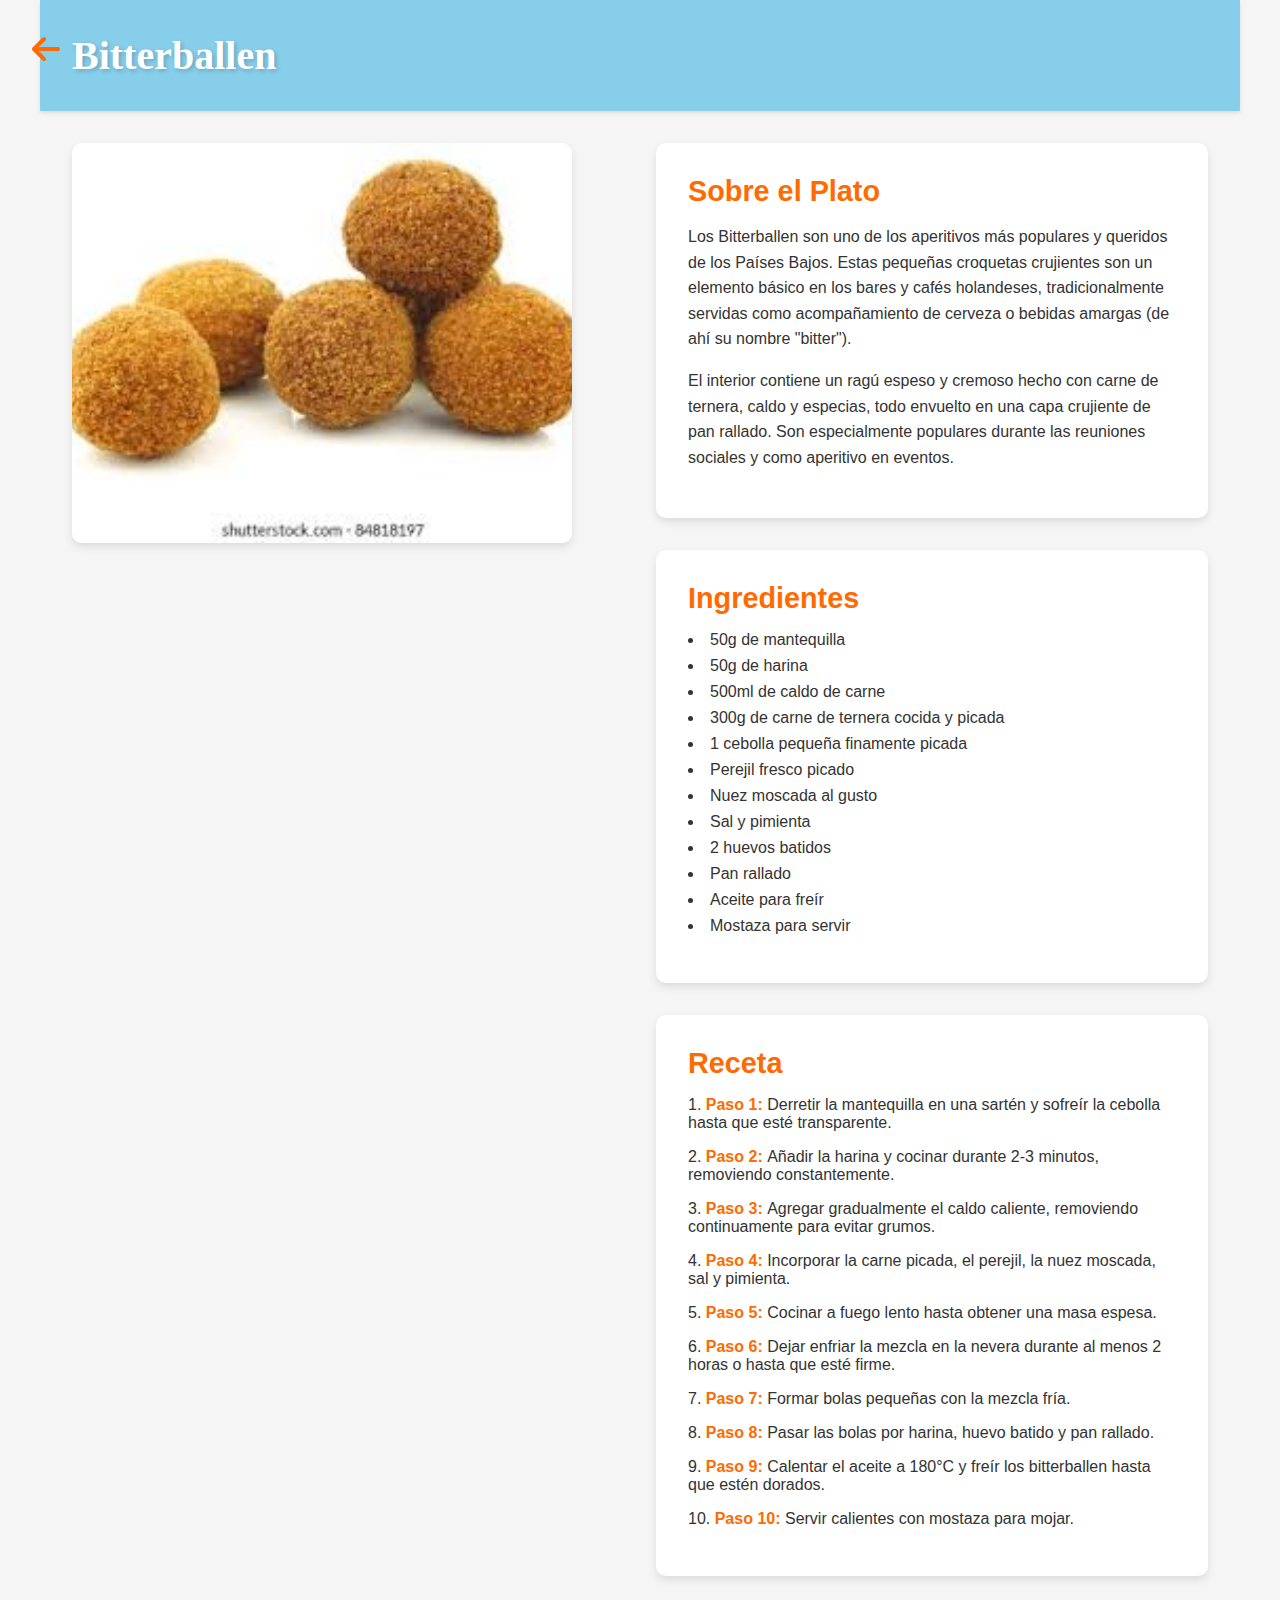
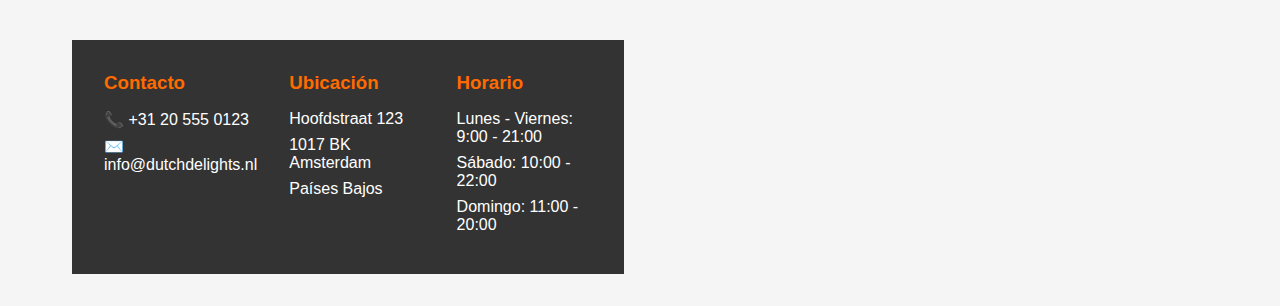
==== bitterballen.html @ 0a8117f6 "Web orrialdea sortuta" ====
<!DOCTYPE html>
<html lang="es">
<head>
    <meta charset="UTF-8">
    <meta name="viewport" content="width=device-width, initial-scale=1.0">
    <title>Bitterballen - Comida Holandesa</title>
    <link rel="stylesheet" href="style.css">
    <link rel="stylesheet" href="https://cdnjs.cloudflare.com/ajax/libs/font-awesome/6.0.0/css/all.min.css">
</head>
<body class="dish-page">
    <div class="container">
        <a href="index.html" class="back-icon">
            <i class="fas fa-arrow-left"></i>
        </a>

        <div class="dish-header">
            <h1 class="dish-title">Bitterballen</h1>
        </div>

        <div class="dish-content">
            <img src="resources/media/Bitterbalen.png" alt="Bitterballen" class="dish-image">
            
            <div class="dish-info">
                <div class="dish-section">
            <h2>Sobre el Plato</h2>
            <p>Los Bitterballen son uno de los aperitivos más populares y queridos de los Países Bajos. Estas pequeñas croquetas crujientes son un elemento básico en los bares y cafés holandeses, tradicionalmente servidas como acompañamiento de cerveza o bebidas amargas (de ahí su nombre "bitter").</p>
            <p>El interior contiene un ragú espeso y cremoso hecho con carne de ternera, caldo y especias, todo envuelto en una capa crujiente de pan rallado. Son especialmente populares durante las reuniones sociales y como aperitivo en eventos.</p>
        </div>

        <div class="dish-section">
            <h2>Ingredientes</h2>
            <ul class="ingredients-list">
                <li>50g de mantequilla</li>
                <li>50g de harina</li>
                <li>500ml de caldo de carne</li>
                <li>300g de carne de ternera cocida y picada</li>
                <li>1 cebolla pequeña finamente picada</li>
                <li>Perejil fresco picado</li>
                <li>Nuez moscada al gusto</li>
                <li>Sal y pimienta</li>
                <li>2 huevos batidos</li>
                <li>Pan rallado</li>
                <li>Aceite para freír</li>
                <li>Mostaza para servir</li>
            </ul>
        </div>

        <div class="dish-section">
            <h2>Receta</h2>
            <ol class="recipe-steps">
                <li>Derretir la mantequilla en una sartén y sofreír la cebolla hasta que esté transparente.</li>
                <li>Añadir la harina y cocinar durante 2-3 minutos, removiendo constantemente.</li>
                <li>Agregar gradualmente el caldo caliente, removiendo continuamente para evitar grumos.</li>
                <li>Incorporar la carne picada, el perejil, la nuez moscada, sal y pimienta.</li>
                <li>Cocinar a fuego lento hasta obtener una masa espesa.</li>
                <li>Dejar enfriar la mezcla en la nevera durante al menos 2 horas o hasta que esté firme.</li>
                <li>Formar bolas pequeñas con la mezcla fría.</li>
                <li>Pasar las bolas por harina, huevo batido y pan rallado.</li>
                <li>Calentar el aceite a 180°C y freír los bitterballen hasta que estén dorados.</li>
                <li>Servir calientes con mostaza para mojar.</li>
            </ol>
        </div>
    </div>

    <footer>
        <div class="footer-content">
            <div class="footer-section">
                <h3>Contacto</h3>
                <p>📞 +31 20 555 0123</p>
                <p>✉️ info@dutchdelights.nl</p>
            </div>
            <div class="footer-section">
                <h3>Ubicación</h3>
                <p>Hoofdstraat 123</p>
                <p>1017 BK Amsterdam</p>
                <p>Países Bajos</p>
            </div>
            <div class="footer-section">
                <h3>Horario</h3>
                <p>Lunes - Viernes: 9:00 - 21:00</p>
                <p>Sábado: 10:00 - 22:00</p>
                <p>Domingo: 11:00 - 20:00</p>
            </div>
        </div>
    </footer>
</body>
</html>
---- style.css ----
* {
    margin: 0;
    padding: 0;
    box-sizing: border-box;
    font-family: Arial, sans-serif;
}

body {
    background-color: #f5f5f5;
    font-family: 'Playfair Display', serif;
    min-height: 100vh;
    position: relative;
    display: flex;
    flex-direction: column;
}

body:not(.home-page):not(.stamppot-page) .container {
    flex: 1 0 auto;
}

.container {
    max-width: 1200px;
    margin: 0 auto;
    padding: 2rem;
}

.back-icon {
    position: fixed;
    top: 2rem;
    left: 2rem;
    font-size: 2rem;
    color: #ff6b00;
    text-decoration: none;
    transition: transform 0.3s ease;
}

.back-icon:hover {
    transform: scale(1.1);
}

.dish-header {
    background-color: #87CEEB;
    box-shadow: 0 2px 4px rgba(0,0,0,0.1);
    padding: 2rem;
    margin: -2rem -2rem 2rem -2rem;
    display: flex;
    align-items: center;
    gap: 2rem;
}

.dish-title {
    color: white;
    font-size: 2.5rem;
    text-shadow: 2px 2px 4px rgba(0,0,0,0.2);
    font-family: 'Playfair Display', serif;
    margin: 0;
}

.dish-content {
    display: grid;
    grid-template-columns: 1fr 1fr;
    gap: 2rem;
    align-items: start;
}

.dish-image {
    width: 100%;
    max-width: 500px;
    height: 400px;
    object-fit: cover;
    border-radius: 10px;
    box-shadow: 0 4px 8px rgba(0,0,0,0.1);
    position: sticky;
    top: 2rem;
}

.dish-section {
    background: white;
    padding: 2rem;
    border-radius: 10px;
    margin-bottom: 2rem;
    box-shadow: 0 4px 8px rgba(0,0,0,0.1);
}

.dish-section h2 {
    color: #ff6b00;
    margin-bottom: 1rem;
    font-size: 1.8rem;
}

.dish-section p {
    line-height: 1.6;
    margin-bottom: 1rem;
    color: #333;
}

.ingredients-list {
    list-style-position: inside;
    margin-bottom: 1rem;
}

.ingredients-list li {
    margin-bottom: 0.5rem;
    color: #333;
}

.recipe-steps {
    list-style-position: inside;
    counter-reset: step-counter;
}

.recipe-steps li {
    margin-bottom: 1rem;
    color: #333;
    counter-increment: step-counter;
}

.recipe-steps li::before {
    content: "Paso " counter(step-counter) ": ";
    color: #ff6b00;
    font-weight: bold;
}

footer {
    background: #333;
    color: white;
    padding: 2rem 0;
    margin-top: auto;
    width: 100%;
}

.footer-content {
    max-width: 1200px;
    margin: 0 auto;
    display: grid;
    grid-template-columns: repeat(3, 1fr);
    gap: 2rem;
    padding: 0 2rem;
}

.footer-section h3 {
    color: #ff6b00;
    margin-bottom: 1rem;
}

.footer-section p {
    margin-bottom: 0.5rem;
}

@media (max-width: 768px) {
    .container {
        padding: 1rem;
    }

    .back-icon {
        top: 1rem;
        left: 1rem;
    }

    .dish-header {
        flex-direction: column;
        text-align: center;
        margin: -1rem -1rem 1rem -1rem;
        padding: 1rem;
    }

    .dish-title {
        font-size: 2rem;
    }

    .dish-content {
        grid-template-columns: 1fr;
    }

    .footer-content {
        grid-template-columns: 1fr;
    }

    .about-section {
    background: white;
    padding: 2rem;
    border-radius: 10px;
    margin: 2rem 0;
    box-shadow: 0 4px 8px rgba(0,0,0,0.1);
}

.about-section h2 {
    color: #ff6b00;
    margin-bottom: 1.5rem;
    font-size: 2rem;
    font-family: 'Playfair Display', serif;
}

.about-section p {
    line-height: 1.6;
    margin-bottom: 1rem;
    color: #333;
    font-size: 1.1rem;
}

.food-grid {
        grid-template-columns: repeat(2, 1fr);
    }
}

.main-header {
    background-color: #87CEEB;
    box-shadow: 0 2px 4px rgba(0,0,0,0.1);
    padding: 2rem;
    margin: -2rem -2rem 2rem -2rem;
    text-align: center;
}

.main-header h1 {
    color: white;
    margin-bottom: 0;
    font-size: 2.5rem;
    font-family: 'Playfair Display', serif;
    text-shadow: 2px 2px 4px rgba(0,0,0,0.2);
}

.about-section {
    background: white;
    padding: 2rem;
    border-radius: 10px;
    margin: 2rem 0;
    box-shadow: 0 4px 8px rgba(0,0,0,0.1);
}

.about-section h2 {
    color: #ff6b00;
    margin-bottom: 1.5rem;
    font-size: 2rem;
    font-family: 'Playfair Display', serif;
}

.about-section p {
    line-height: 1.6;
    margin-bottom: 1rem;
    color: #333;
    font-size: 1.1rem;
}

.food-grid {
    display: grid;
    grid-template-columns: repeat(3, 1fr);
    gap: 2rem;
    margin-bottom: 3rem;
}

.food-item {
    position: relative;
    overflow: hidden;
    border-radius: 10px;
    box-shadow: 0 4px 8px rgba(0,0,0,0.1);
    aspect-ratio: 1;
}

.food-item img {
    width: 100%;
    height: 100%;
    object-fit: cover;
    transition: all 0.3s ease;
}

.food-item:hover img {
    transform: scale(1.1);
    filter: brightness(0.3);
}

.food-title {
    position: absolute;
    top: 50%;
    left: 50%;
    transform: translate(-50%, -50%);
    color: white;
    padding: 1rem;
    text-align: center;
    opacity: 0;
    transition: opacity 0.3s ease;
    font-size: 1.5rem;
    font-weight: bold;
    text-shadow: 2px 2px 4px rgba(0,0,0,0.5);
}

.food-item:hover .food-title {
    opacity: 1;
}
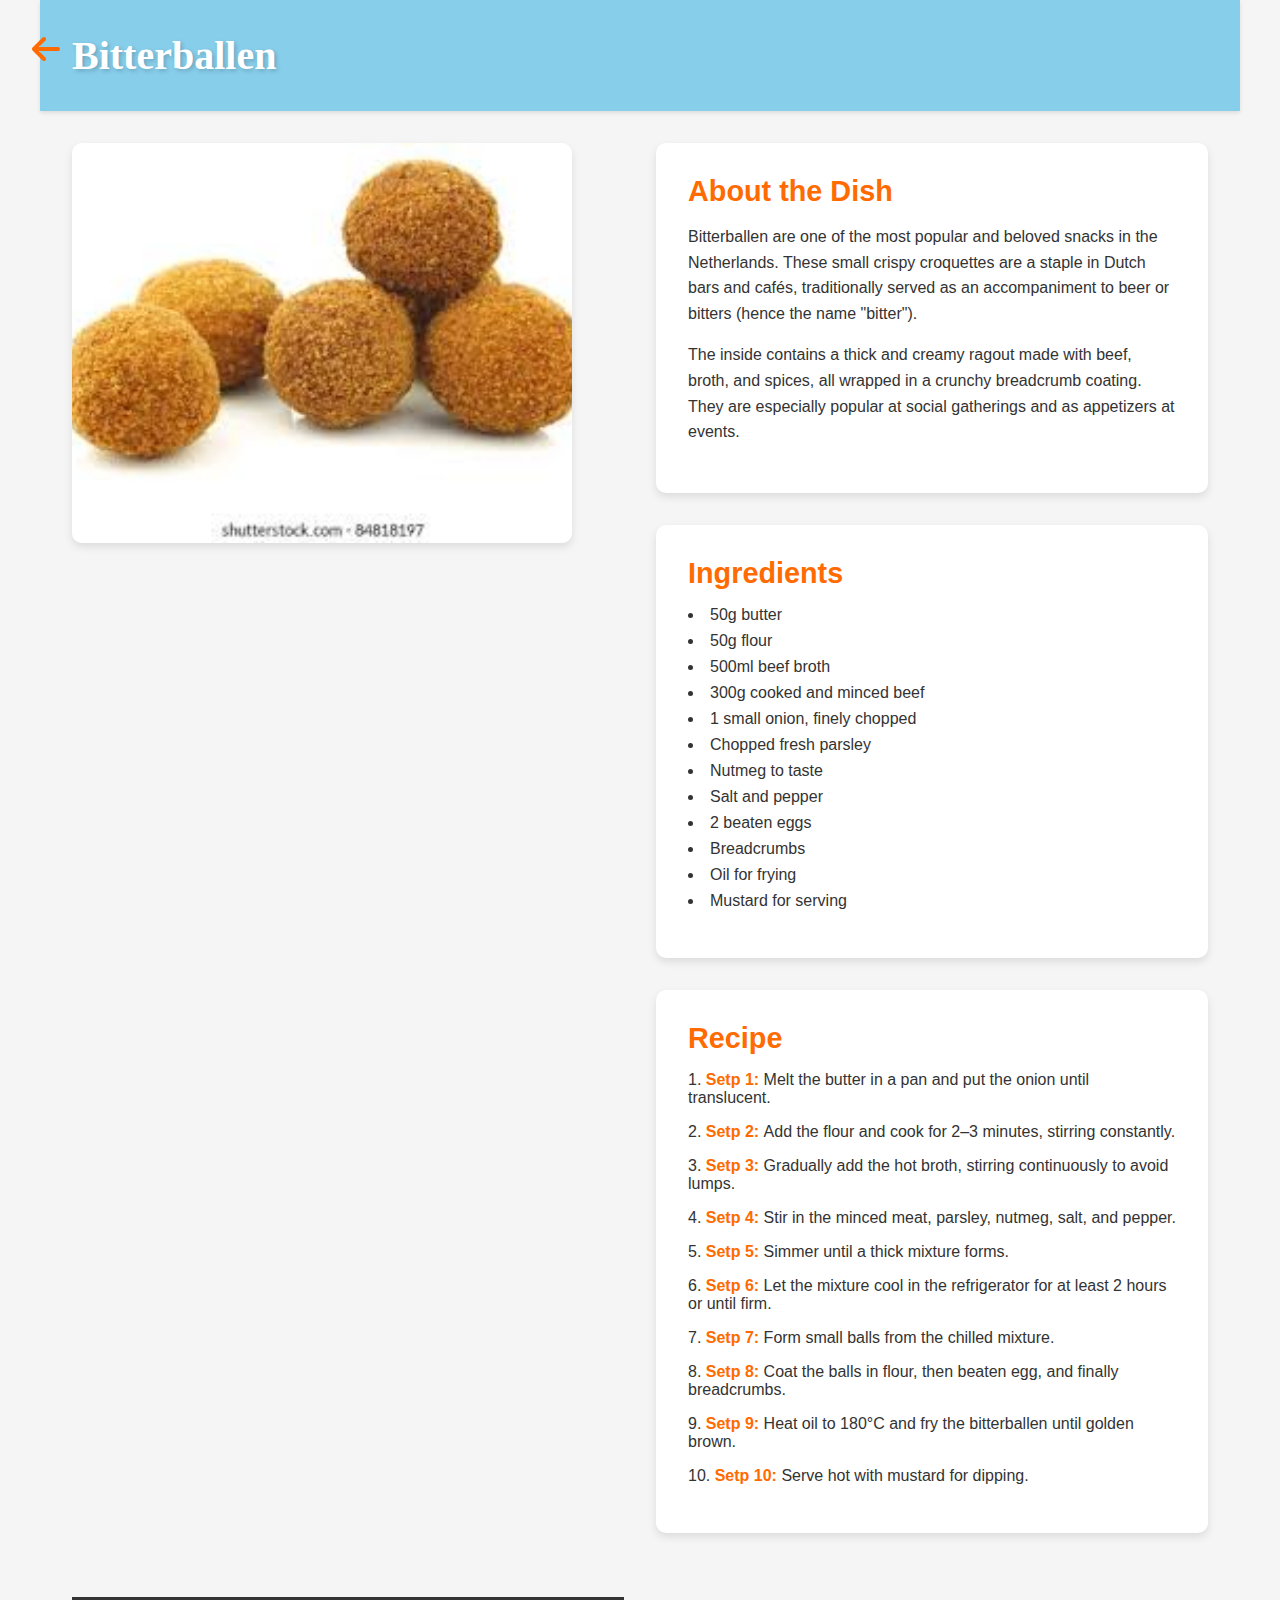
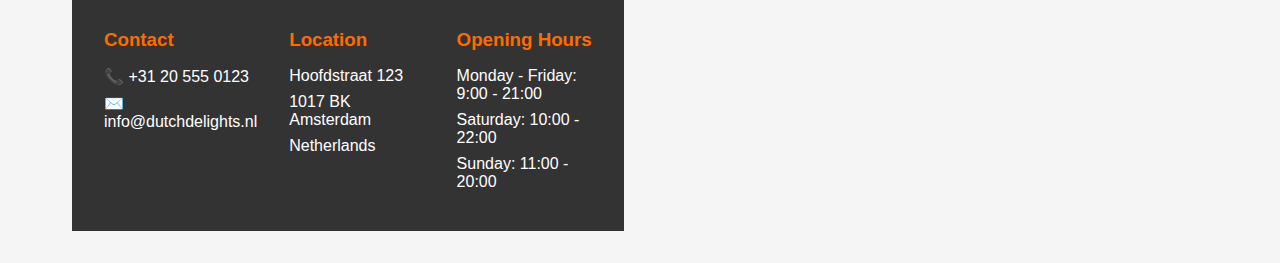
==== commit 166dbd8a: "Dena ingelerara traduzituta" ====
--- a/bitterballen.html
+++ b/bitterballen.html
@@ -3,7 +3,7 @@
 <head>
     <meta charset="UTF-8">
     <meta name="viewport" content="width=device-width, initial-scale=1.0">
-    <title>Bitterballen - Comida Holandesa</title>
+    <title>Bitterballen - Dutch Cuisine</title>
     <link rel="stylesheet" href="style.css">
     <link rel="stylesheet" href="https://cdnjs.cloudflare.com/ajax/libs/font-awesome/6.0.0/css/all.min.css">
 </head>
@@ -22,42 +22,42 @@
             
             <div class="dish-info">
                 <div class="dish-section">
-            <h2>Sobre el Plato</h2>
-            <p>Los Bitterballen son uno de los aperitivos más populares y queridos de los Países Bajos. Estas pequeñas croquetas crujientes son un elemento básico en los bares y cafés holandeses, tradicionalmente servidas como acompañamiento de cerveza o bebidas amargas (de ahí su nombre "bitter").</p>
-            <p>El interior contiene un ragú espeso y cremoso hecho con carne de ternera, caldo y especias, todo envuelto en una capa crujiente de pan rallado. Son especialmente populares durante las reuniones sociales y como aperitivo en eventos.</p>
+            <h2>About the Dish</h2>
+            <p>Bitterballen are one of the most popular and beloved snacks in the Netherlands. These small crispy croquettes are a staple in Dutch bars and cafés, traditionally served as an accompaniment to beer or bitters (hence the name "bitter").</p>
+            <p>The inside contains a thick and creamy ragout made with beef, broth, and spices, all wrapped in a crunchy breadcrumb coating. They are especially popular at social gatherings and as appetizers at events.</p>
         </div>
 
         <div class="dish-section">
-            <h2>Ingredientes</h2>
+            <h2>Ingredients</h2>
             <ul class="ingredients-list">
-                <li>50g de mantequilla</li>
-                <li>50g de harina</li>
-                <li>500ml de caldo de carne</li>
-                <li>300g de carne de ternera cocida y picada</li>
-                <li>1 cebolla pequeña finamente picada</li>
-                <li>Perejil fresco picado</li>
-                <li>Nuez moscada al gusto</li>
-                <li>Sal y pimienta</li>
-                <li>2 huevos batidos</li>
-                <li>Pan rallado</li>
-                <li>Aceite para freír</li>
-                <li>Mostaza para servir</li>
+                    <li>50g butter</li>
+                    <li>50g flour</li>
+                    <li>500ml beef broth</li>
+                    <li>300g cooked and minced beef</li>
+                    <li>1 small onion, finely chopped</li>
+                    <li>Chopped fresh parsley</li>
+                    <li>Nutmeg to taste</li>
+                    <li>Salt and pepper</li>
+                    <li>2 beaten eggs</li>
+                    <li>Breadcrumbs</li>
+                    <li>Oil for frying</li>
+                    <li>Mustard for serving</li>
             </ul>
         </div>
 
         <div class="dish-section">
-            <h2>Receta</h2>
+            <h2>Recipe</h2>
             <ol class="recipe-steps">
-                <li>Derretir la mantequilla en una sartén y sofreír la cebolla hasta que esté transparente.</li>
-                <li>Añadir la harina y cocinar durante 2-3 minutos, removiendo constantemente.</li>
-                <li>Agregar gradualmente el caldo caliente, removiendo continuamente para evitar grumos.</li>
-                <li>Incorporar la carne picada, el perejil, la nuez moscada, sal y pimienta.</li>
-                <li>Cocinar a fuego lento hasta obtener una masa espesa.</li>
-                <li>Dejar enfriar la mezcla en la nevera durante al menos 2 horas o hasta que esté firme.</li>
-                <li>Formar bolas pequeñas con la mezcla fría.</li>
-                <li>Pasar las bolas por harina, huevo batido y pan rallado.</li>
-                <li>Calentar el aceite a 180°C y freír los bitterballen hasta que estén dorados.</li>
-                <li>Servir calientes con mostaza para mojar.</li>
+                    <li>Melt the butter in a pan and put the onion until translucent.</li>
+                    <li>Add the flour and cook for 2–3 minutes, stirring constantly.</li>
+                    <li>Gradually add the hot broth, stirring continuously to avoid lumps.</li>
+                    <li>Stir in the minced meat, parsley, nutmeg, salt, and pepper.</li>
+                    <li>Simmer until a thick mixture forms.</li>
+                    <li>Let the mixture cool in the refrigerator for at least 2 hours or until firm.</li>
+                    <li>Form small balls from the chilled mixture.</li>
+                    <li>Coat the balls in flour, then beaten egg, and finally breadcrumbs.</li>
+                    <li>Heat oil to 180°C and fry the bitterballen until golden brown.</li>
+                    <li>Serve hot with mustard for dipping.</li>
             </ol>
         </div>
     </div>
@@ -65,21 +65,21 @@
     <footer>
         <div class="footer-content">
             <div class="footer-section">
-                <h3>Contacto</h3>
+                <h3>Contact</h3>
                 <p>📞 +31 20 555 0123</p>
                 <p>✉️ info@dutchdelights.nl</p>
             </div>
             <div class="footer-section">
-                <h3>Ubicación</h3>
+                <h3>Location</h3>
                 <p>Hoofdstraat 123</p>
                 <p>1017 BK Amsterdam</p>
-                <p>Países Bajos</p>
+                <p>Netherlands</p>
             </div>
             <div class="footer-section">
-                <h3>Horario</h3>
-                <p>Lunes - Viernes: 9:00 - 21:00</p>
-                <p>Sábado: 10:00 - 22:00</p>
-                <p>Domingo: 11:00 - 20:00</p>
+                <h3>Opening Hours</h3>
+                <p>Monday - Friday: 9:00 - 21:00</p>
+                <p>Saturday: 10:00 - 22:00</p>
+                <p>Sunday: 11:00 - 20:00</p>
             </div>
         </div>
     </footer>
--- a/style.css
+++ b/style.css
@@ -116,7 +116,7 @@
 }
 
 .recipe-steps li::before {
-    content: "Paso " counter(step-counter) ": ";
+    content: "Setp " counter(step-counter) ": ";
     color: #ff6b00;
     font-weight: bold;
 }
